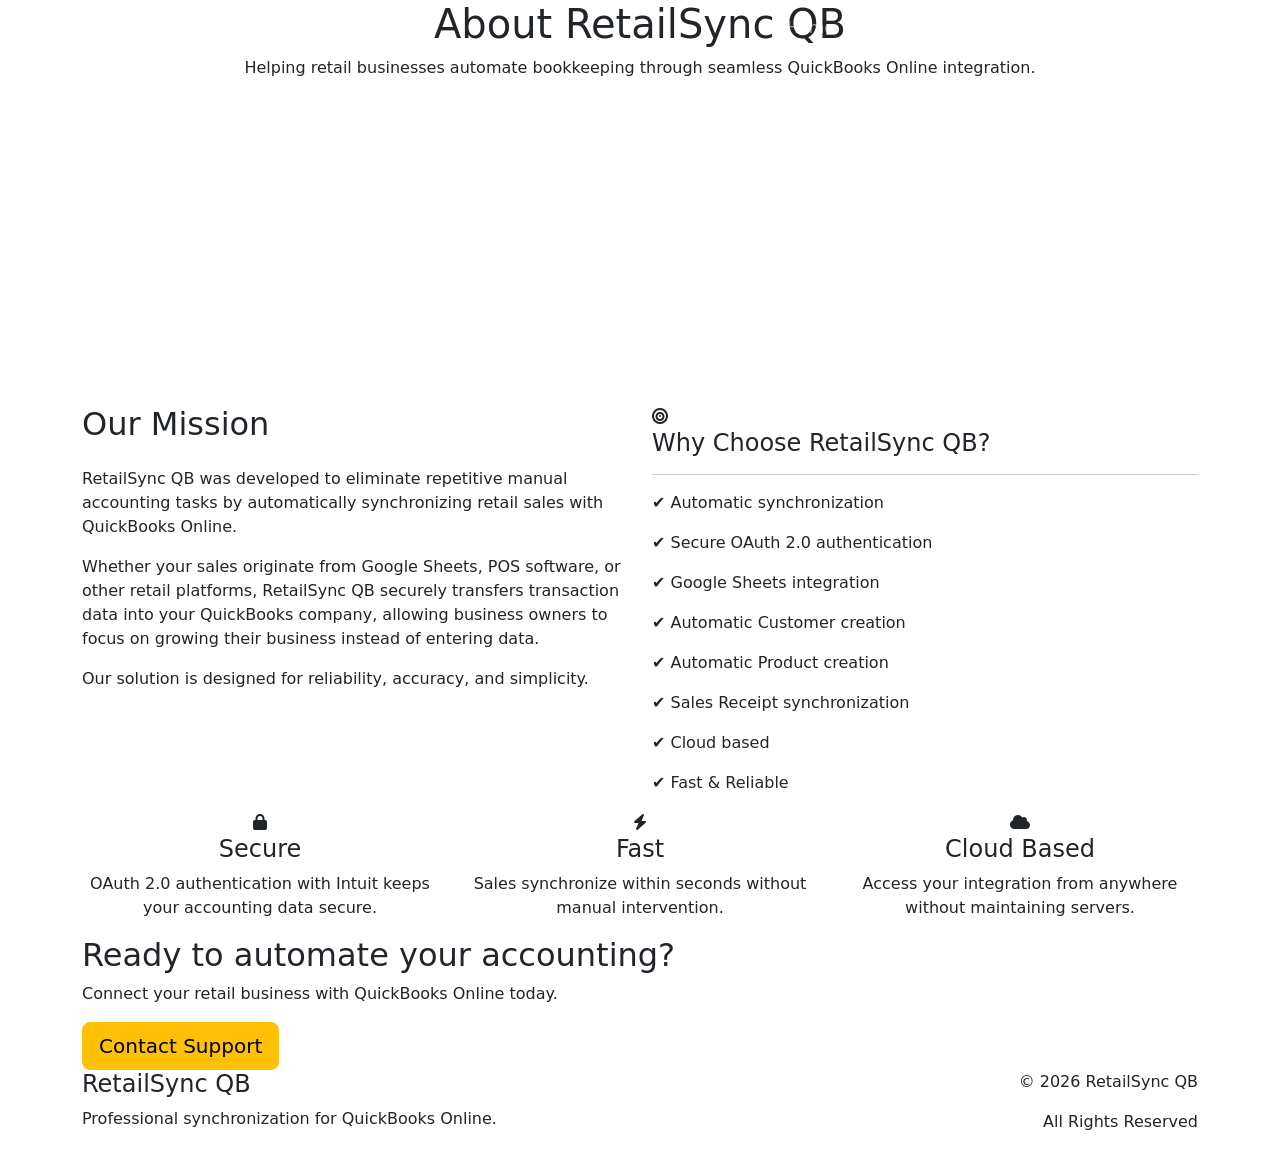
==== about.html @ 9dff47ce "Add files via upload" ====
<!DOCTYPE html>
<html lang="en">

<head>

    <meta charset="UTF-8">
    <meta name="viewport" content="width=device-width, initial-scale=1.0">

    <title>About Us | RetailSync QB</title>

    <meta name="description"
        content="Learn more about RetailSync QB and our QuickBooks Online synchronization solution.">

    <!-- Bootstrap -->
    <link href="https://cdn.jsdelivr.net/npm/bootstrap@5.3.7/dist/css/bootstrap.min.css" rel="stylesheet">

    <!-- Font Awesome -->
    <link rel="stylesheet"
        href="https://cdnjs.cloudflare.com/ajax/libs/font-awesome/6.7.2/css/all.min.css">

    <!-- Google Fonts -->
    <link rel="preconnect" href="https://fonts.googleapis.com">

    <link href="https://fonts.googleapis.com/css2?family=Poppins:wght@300;400;500;600;700&display=swap"
        rel="stylesheet">

    <link rel="stylesheet" href="assets/css/style.css">

</head>

<body>

<nav class="navbar navbar-expand-lg navbar-dark fixed-top custom-navbar">

<div class="container">

<a class="navbar-brand fw-bold" href="index.html">

<span class="logo-text">

RetailSync <span class="gold">QB</span>

</span>

</a>

<button class="navbar-toggler"
data-bs-toggle="collapse"
data-bs-target="#navbar">

<span class="navbar-toggler-icon"></span>

</button>

<div class="collapse navbar-collapse" id="navbar">

<ul class="navbar-nav ms-auto">

<li class="nav-item">
<a class="nav-link" href="index.html">Home</a>
</li>

<li class="nav-item">
<a class="nav-link active" href="about.html">About Us</a>
</li>

<li class="nav-item">
<a class="nav-link" href="privacy.html">Privacy Policy</a>
</li>

<li class="nav-item">
<a class="nav-link" href="terms.html">Terms</a>
</li>

<li class="nav-item">
<a class="nav-link" href="support.html">Support</a>
</li>

</ul>

</div>

</div>

</nav>


<section class="hero" style="min-height:45vh;">

<div class="container text-center">

<h1>About RetailSync QB</h1>

<p>

Helping retail businesses automate bookkeeping through seamless
QuickBooks Online integration.

</p>

</div>

</section>


<section class="features">

<div class="container">

<div class="row">

<div class="col-lg-6">

<h2 class="mb-4">

Our Mission

</h2>

<p>

RetailSync QB was developed to eliminate repetitive manual accounting
tasks by automatically synchronizing retail sales with
QuickBooks Online.

</p>

<p>

Whether your sales originate from Google Sheets, POS software,
or other retail platforms, RetailSync QB securely transfers
transaction data into your QuickBooks company, allowing
business owners to focus on growing their business instead
of entering data.

</p>

<p>

Our solution is designed for reliability, accuracy,
and simplicity.

</p>

</div>

<div class="col-lg-6">

<div class="feature-card">

<i class="fas fa-bullseye"></i>

<h4>

Why Choose RetailSync QB?

</h4>

<hr>

<p>

✔ Automatic synchronization</p>

<p>

✔ Secure OAuth 2.0 authentication</p>

<p>

✔ Google Sheets integration</p>

<p>

✔ Automatic Customer creation</p>

<p>

✔ Automatic Product creation</p>

<p>

✔ Sales Receipt synchronization</p>

<p>

✔ Cloud based</p>

<p>

✔ Fast & Reliable</p>

</div>

</div>

</div>

</div>

</section>


<section class="workflow">

<div class="container">

<div class="row text-center">

<div class="col-md-4">

<div class="feature-card">

<i class="fas fa-lock"></i>

<h4>

Secure

</h4>

<p>

OAuth 2.0 authentication with Intuit keeps your accounting data secure.

</p>

</div>

</div>

<div class="col-md-4">

<div class="feature-card">

<i class="fas fa-bolt"></i>

<h4>

Fast

</h4>

<p>

Sales synchronize within seconds without manual intervention.

</p>

</div>

</div>

<div class="col-md-4">

<div class="feature-card">

<i class="fas fa-cloud"></i>

<h4>

Cloud Based

</h4>

<p>

Access your integration from anywhere without maintaining servers.

</p>

</div>

</div>

</div>

</div>

</section>


<section class="cta">

<div class="container">

<h2>

Ready to automate your accounting?

</h2>

<p>

Connect your retail business with QuickBooks Online today.

</p>

<a href="support.html"
class="btn btn-warning btn-lg">

Contact Support

</a>

</div>

</section>


<footer>

<div class="container">

<div class="row">

<div class="col-md-6">

<h4>

RetailSync QB

</h4>

<p>

Professional synchronization for QuickBooks Online.

</p>

</div>

<div class="col-md-6 text-md-end">

<p>

© 2026 RetailSync QB

</p>

<p>

All Rights Reserved

</p>

</div>

</div>

</div>

</footer>

<script src="https://cdn.jsdelivr.net/npm/bootstrap@5.3.7/dist/js/bootstrap.bundle.min.js"></script>

<script src="assets/js/script.js"></script>

</body>

</html>
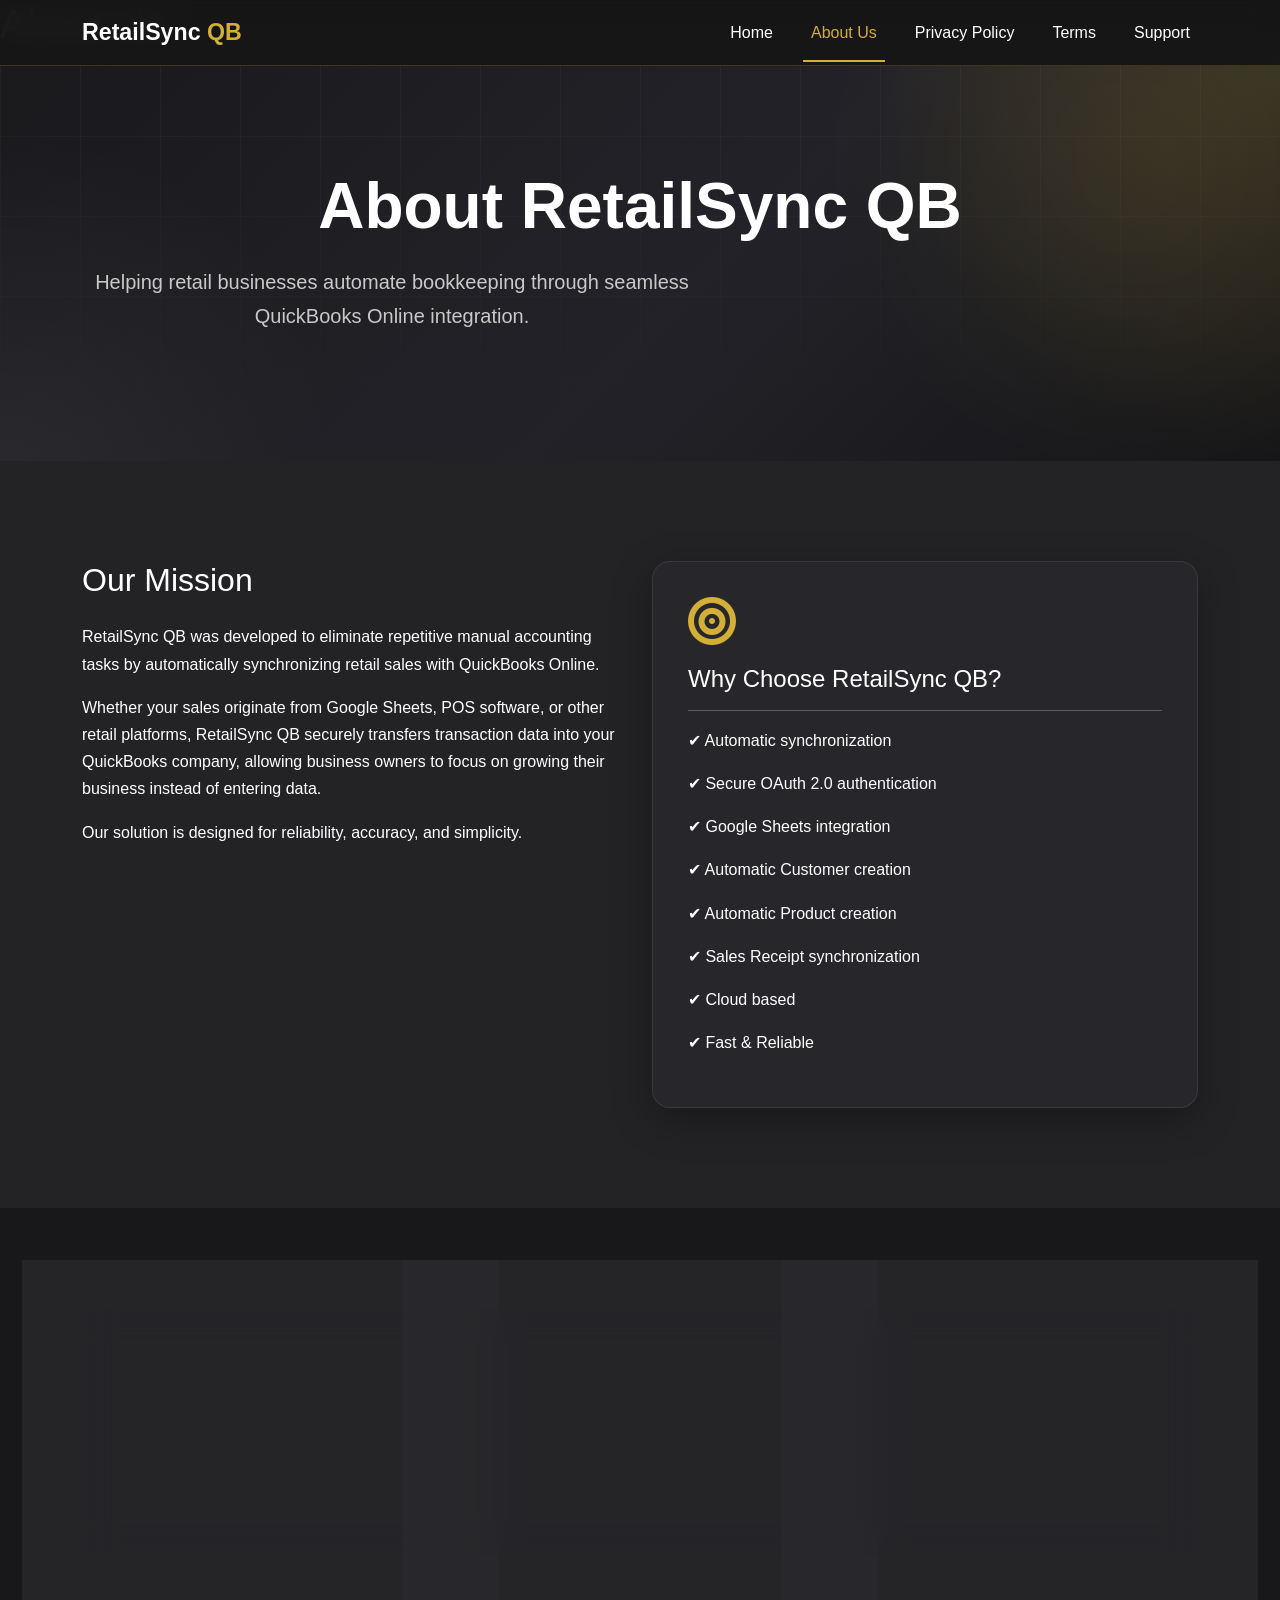
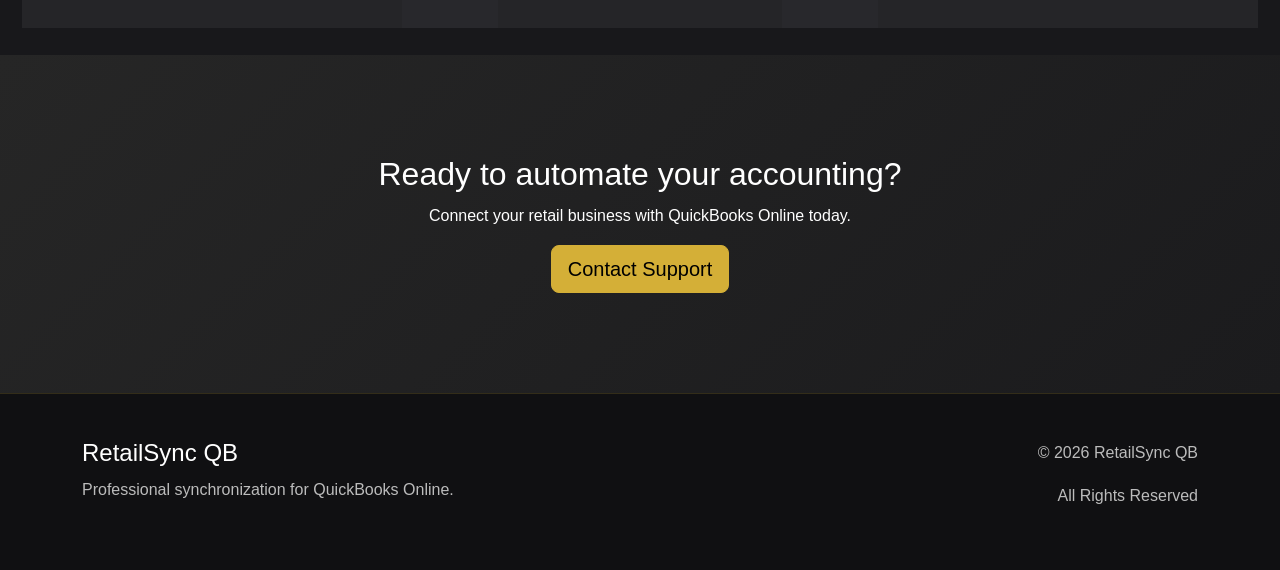
==== commit 9a2839b6: "Update about.html" ====
--- a/about.html
+++ b/about.html
@@ -6,7 +6,7 @@
     <meta charset="UTF-8">
     <meta name="viewport" content="width=device-width, initial-scale=1.0">
 
-    <title>About Us | RetailSync QB</title>
+    <h1>About Us</h1>
 
     <meta name="description"
         content="Learn more about RetailSync QB and our QuickBooks Online synchronization solution.">
@@ -358,4 +358,4 @@
 
 </body>
 
-</html>+</html>
--- a/assets/css/style.css
+++ b/assets/css/style.css
@@ -0,0 +1,294 @@
+
+/* ==========================================================
+   RetailSync QB - Premium Theme
+   ========================================================== */
+
+:root{
+  --bg:#18181b;
+  --bg-soft:#232326;
+  --card:rgba(42,42,46,.75);
+  --gold:#d4af37;
+  --gold-light:#f3d26a;
+  --text:#ffffff;
+  --muted:#c9c9c9;
+  --border:rgba(255,255,255,.08);
+}
+
+*{margin:0;padding:0;box-sizing:border-box}
+html{scroll-behavior:smooth}
+body{
+    font-family:'Poppins',sans-serif;
+    background:var(--bg);
+    color:var(--text);
+    line-height:1.7;
+}
+a{text-decoration:none}
+
+/* ---------- NAVBAR ---------- */
+
+.custom-navbar{
+    background:rgba(18,18,20,.88);
+    backdrop-filter:blur(12px);
+    border-bottom:1px solid rgba(212,175,55,.20);
+    transition:.35s;
+}
+
+.logo-text{font-size:1.45rem;font-weight:700;color:#fff}
+.gold{color:var(--gold)}
+
+.navbar-nav .nav-link{
+    color:#fff!important;
+    margin-left:22px;
+    position:relative;
+    transition:.3s;
+}
+
+.navbar-nav .nav-link:hover,
+.navbar-nav .nav-link.active{
+    color:var(--gold)!important;
+}
+
+.navbar-nav .nav-link::after{
+    content:"";
+    position:absolute;
+    left:0;
+    bottom:-8px;
+    width:0;
+    height:2px;
+    background:var(--gold);
+    transition:.3s;
+}
+
+.navbar-nav .nav-link:hover::after,
+.navbar-nav .nav-link.active::after{
+    width:100%;
+}
+
+/* ---------- HERO ---------- */
+
+.hero{
+    position:relative;
+    min-height:100vh;
+    display:flex;
+    align-items:center;
+    overflow:hidden;
+    background:
+        radial-gradient(circle at top right, rgba(212,175,55,.15), transparent 30%),
+        radial-gradient(circle at bottom left, rgba(255,255,255,.05), transparent 25%),
+        linear-gradient(135deg,#1a1a1d,#222228 55%,#161618);
+}
+
+.hero::before{
+    content:"";
+    position:absolute;
+    inset:0;
+    background-image:
+      linear-gradient(rgba(255,255,255,.035) 1px,transparent 1px),
+      linear-gradient(90deg,rgba(255,255,255,.035) 1px,transparent 1px);
+    background-size:80px 80px;
+    mask-image:linear-gradient(to bottom,black,transparent);
+}
+
+.hero::after{
+    content:"";
+    position:absolute;
+    width:650px;
+    height:650px;
+    right:-180px;
+    top:-220px;
+    border-radius:50%;
+    background:radial-gradient(circle,var(--gold),transparent 70%);
+    opacity:.08;
+    filter:blur(30px);
+}
+
+.hero .container{position:relative;z-index:2}
+
+.hero h1{
+    font-size:4rem;
+    font-weight:700;
+    margin-bottom:20px;
+}
+
+.hero p{
+    font-size:1.25rem;
+    color:var(--muted);
+    max-width:620px;
+}
+
+.hero-buttons{margin-top:40px}
+
+.hero-buttons .btn{
+    padding:14px 34px;
+    border-radius:50px;
+    font-weight:600;
+    margin-right:15px;
+}
+
+.btn-warning{
+    background:var(--gold);
+    border-color:var(--gold);
+}
+
+.btn-warning:hover{
+    background:var(--gold-light);
+    border-color:var(--gold-light);
+}
+
+/* ---------- SECTIONS ---------- */
+
+section{
+    padding:100px 0;
+}
+
+.features{
+    background:var(--bg-soft);
+}
+
+.feature-card{
+    background:var(--card);
+    backdrop-filter:blur(16px);
+    border:1px solid var(--border);
+    border-radius:18px;
+    padding:35px;
+    transition:.35s;
+    box-shadow:0 12px 40px rgba(0,0,0,.30);
+    height:100%;
+}
+
+.feature-card:hover{
+    transform:translateY(-8px);
+    border-color:rgba(212,175,55,.45);
+}
+
+.feature-card i{
+    color:var(--gold);
+    font-size:3rem;
+    margin-bottom:20px;
+}
+
+.workflow-box{
+    display:flex;
+    justify-content:center;
+    align-items:center;
+    flex-wrap:wrap;
+    gap:25px;
+    margin-top:50px;
+}
+
+.step{
+    width:190px;
+    padding:30px;
+    text-align:center;
+    background:var(--card);
+    border-radius:18px;
+    border:1px solid var(--border);
+}
+
+.step i{
+    font-size:2.4rem;
+    color:var(--gold);
+    margin-bottom:15px;
+}
+
+.arrow{
+    color:var(--gold);
+    font-size:1.8rem;
+}
+
+.cta{
+    background:linear-gradient(135deg,#262626,#1b1b1d);
+    text-align:center;
+}
+
+footer{
+    padding:45px 0;
+    background:#101012;
+    border-top:1px solid rgba(212,175,55,.18);
+}
+
+footer p{
+    color:#bcbcbc;
+}
+
+/* ---------- FORM ---------- */
+
+.form-control{
+    background:#26262a;
+    color:#fff;
+    border:1px solid #3a3a3d;
+}
+
+.form-control:focus{
+    background:#26262a;
+    color:#fff;
+    border-color:var(--gold);
+    box-shadow:none;
+}
+
+/* ---------- ANIMATION ---------- */
+
+.hidden{
+    opacity:0;
+    transform:translateY(30px);
+    transition:.8s;
+}
+
+.show{
+    opacity:1;
+    transform:translateY(0);
+}
+
+/* ---------- MOBILE ---------- */
+
+@media(max-width:992px){
+
+.hero{
+    text-align:center;
+    min-height:80vh;
+}
+
+.hero h1{
+    font-size:3rem;
+}
+
+.workflow-box{
+    flex-direction:column;
+}
+
+.arrow{
+    transform:rotate(90deg);
+}
+
+.navbar-nav{
+    text-align:center;
+    margin-top:15px;
+}
+
+.navbar-nav .nav-link{
+    margin:10px 0;
+}
+
+}
+
+@media(max-width:576px){
+
+.hero h1{
+    font-size:2.2rem;
+}
+
+.hero p{
+    font-size:1.05rem;
+}
+
+.hero-buttons .btn{
+    display:block;
+    width:100%;
+    margin:10px 0;
+}
+
+.feature-card{
+    padding:25px;
+}
+
+}
